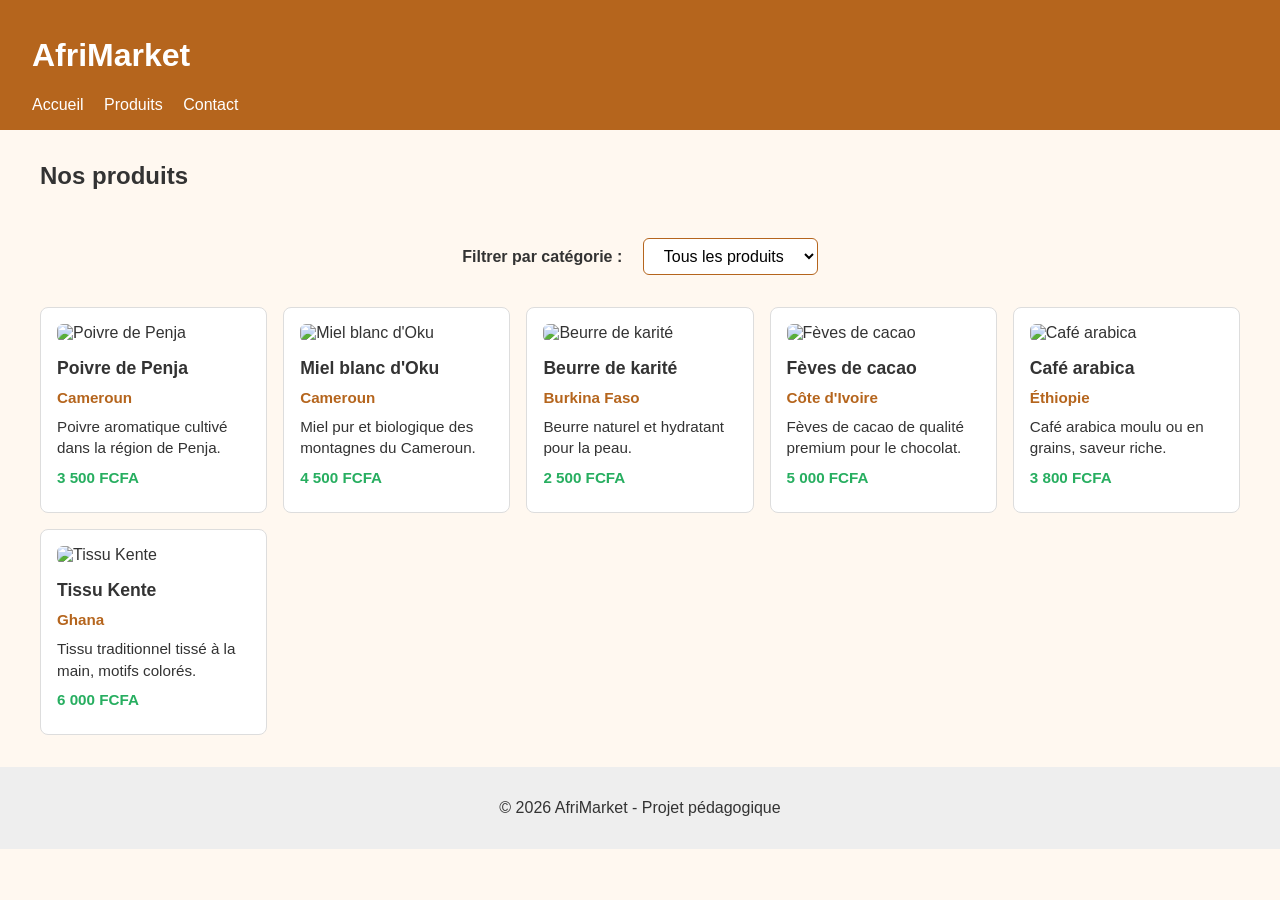
==== produits.html @ 3fc7bf44 "feat: filtre des produits par catégorie" ====
<!DOCTYPE html>
<html lang="fr">
<head>
  <meta charset="UTF-8">
  <meta name="viewport" content="width=device-width, initial-scale=1.0">
  <title>Produits - AfriMarket</title>
  <link rel="stylesheet" href="css/style.css">
</head>
<body>
  <header>
    <h1>AfriMarket</h1>
    <nav>
      <a href="index.html">Accueil</a>
      <a href="produits.html">Produits</a>
      <a href="contact.html">Contact</a>
    </nav>
  </header>
  <main>
    <section>
      <h2>Nos produits</h2>
      
      <div class="filtres">
        <label for="categorie">Filtrer par catégorie :</label>
        <select id="categorie">
          <option value="tous">Tous les produits</option>
          <option value="Épices">Épices</option>
          <option value="Alimentation">Alimentation</option>
          <option value="Beauté">Beauté</option>
          <option value="Boissons">Boissons</option>
          <option value="Artisanat">Artisanat</option>
        </select>
      </div>
      
      <article class="carte">
        <img src="images/poivre-penja.jpg" alt="Poivre de Penja">
        <h3>Poivre de Penja</h3>
        <p class="origine">Cameroun</p>
        <p>Poivre aromatique cultivé dans la région de Penja.</p>
        <p class="prix">3 500 FCFA</p>
      </article>

      <article class="carte">
        <img src="images/miel-oku.jpg" alt="Miel blanc d'Oku">
        <h3>Miel blanc d'Oku</h3>
        <p class="origine">Cameroun</p>
        <p>Miel pur et biologique des montagnes du Cameroun.</p>
        <p class="prix">4 500 FCFA</p>
      </article>

      <article class="carte">
        <img src="images/karite.jpg" alt="Beurre de karité">
        <h3>Beurre de karité</h3>
        <p class="origine">Burkina Faso</p>
        <p>Beurre naturel et hydratant pour la peau.</p>
        <p class="prix">2 500 FCFA</p>
      </article>

      <article class="carte">
        <img src="images/cacao.jpg" alt="Fèves de cacao">
        <h3>Fèves de cacao</h3>
        <p class="origine">Côte d'Ivoire</p>
        <p>Fèves de cacao de qualité premium pour le chocolat.</p>
        <p class="prix">5 000 FCFA</p>
      </article>

      <article class="carte">
        <img src="images/cafe.jpg" alt="Café arabica">
        <h3>Café arabica</h3>
        <p class="origine">Éthiopie</p>
        <p>Café arabica moulu ou en grains, saveur riche.</p>
        <p class="prix">3 800 FCFA</p>
      </article>

      <article class="carte">
        <img src="images/kente.jpg" alt="Tissu Kente">
        <h3>Tissu Kente</h3>
        <p class="origine">Ghana</p>
        <p>Tissu traditionnel tissé à la main, motifs colorés.</p>
        <p class="prix">6 000 FCFA</p>
      </article>
    </section>
  </main>
  <footer><p>&copy; 2026 AfriMarket - Projet pédagogique</p></footer>
  <script src="js/produits.js"></script>
  <script src="js/filtre.js"></script>
</body>
</html>
---- css/style.css ----
:root { 
  --couleur-principale: #b5651d; 
  --fond: #fff8f0; 
} 
body { 
  font-family: Arial, sans-serif; 
  margin: 0; 
  background: var(--fond); 
  color: #333; 
} 
header { 
  background: var(--couleur-principale); 
  color: white; 
  padding: 1rem 2rem; 
} 
nav a { 
  color: white; 
  margin-right: 1rem; 
  text-decoration: none; 
} 
.hero { 
  text-align: center; 
  padding: 3rem 1rem; 
} 
.bouton { 
  background: var(--couleur-principale); 
  color: white; 
  padding: .7rem 1.2rem; 
  border-radius: 6px; 
  text-decoration: none; 
} 
footer { 
  text-align: center; 
  padding: 1rem; 
  background: #eee; 
}

/* Grille des produits */
.grille, section:not(.hero):not(.contact) {
  display: grid;
  grid-template-columns: repeat(auto-fill, minmax(220px, 1fr));
  gap: 1rem;
  padding: 2rem 1rem;
  max-width: 1200px;
  margin: 0 auto;
}

section:not(.hero):not(.contact) h2 {
  grid-column: 1 / -1;
  margin: 0 0 1rem 0;
}

/* Cartes produits */
.carte {
  border: 1px solid #ddd;
  border-radius: 8px;
  padding: 1rem;
  background: white;
  transition: transform 0.3s, box-shadow 0.3s;
  text-decoration: none;
  color: inherit;
}

.carte:hover {
  transform: translateY(-5px);
  box-shadow: 0 8px 16px rgba(0, 0, 0, 0.15);
}

.carte img {
  width: 100%;
  height: 150px;
  object-fit: cover;
  border-radius: 6px;
  margin-bottom: 0.5rem;
}

.carte h3 {
  margin: 0.5rem 0;
  font-size: 1.1rem;
}

.origine {
  color: #b5651d;
  font-weight: bold;
  font-size: 0.9rem;
  margin: 0.3rem 0;
}

.prix {
  color: #27ae60;
  font-weight: bold;
  font-size: 1.1rem;
  margin: 0.5rem 0 0 0;
}

.carte p {
  margin: 0.5rem 0;
  font-size: 0.95rem;
  line-height: 1.4;
}


/* Filtres */
.filtres {
  padding: 1rem 2rem;
  text-align: center;
  grid-column: 1 / -1;
}

.filtres label {
  margin-right: 1rem;
  font-weight: bold;
}

.filtres select {
  padding: 0.5rem 1rem;
  font-size: 1rem;
  border-radius: 6px;
  border: 1px solid #b5651d;
  cursor: pointer;
  background-color: white;
}
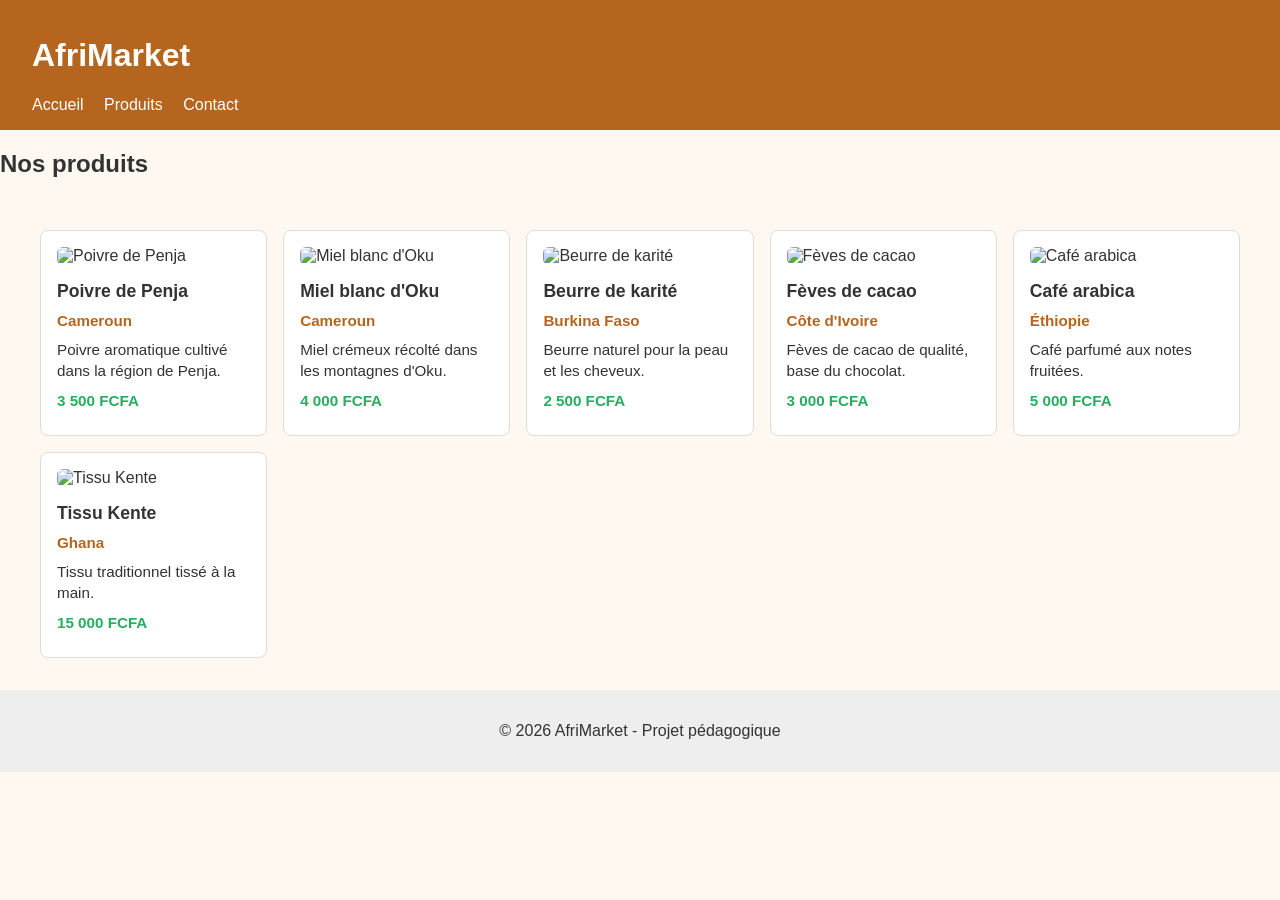
==== commit 96efa509: "feat: page produits avec six produits statiques" ====
--- a/produits.html
+++ b/produits.html
@@ -1,87 +1,72 @@
 <!DOCTYPE html>
 <html lang="fr">
+
 <head>
-  <meta charset="UTF-8">
-  <meta name="viewport" content="width=device-width, initial-scale=1.0">
-  <title>Produits - AfriMarket</title>
-  <link rel="stylesheet" href="css/style.css">
+    <meta charset="UTF-8">
+    <meta name="viewport" content="width=device-width, initial-scale=1.0">
+    <title>Produits - AfriMarket</title>
+    <link rel="stylesheet" href="css/style.css">
 </head>
+
 <body>
-  <header>
-    <h1>AfriMarket</h1>
-    <nav>
-      <a href="index.html">Accueil</a>
-      <a href="produits.html">Produits</a>
-      <a href="contact.html">Contact</a>
-    </nav>
-  </header>
-  <main>
-    <section>
-      <h2>Nos produits</h2>
-      
-      <div class="filtres">
-        <label for="categorie">Filtrer par catégorie :</label>
-        <select id="categorie">
-          <option value="tous">Tous les produits</option>
-          <option value="Épices">Épices</option>
-          <option value="Alimentation">Alimentation</option>
-          <option value="Beauté">Beauté</option>
-          <option value="Boissons">Boissons</option>
-          <option value="Artisanat">Artisanat</option>
-        </select>
-      </div>
-      
-      <article class="carte">
-        <img src="images/poivre-penja.jpg" alt="Poivre de Penja">
-        <h3>Poivre de Penja</h3>
-        <p class="origine">Cameroun</p>
-        <p>Poivre aromatique cultivé dans la région de Penja.</p>
-        <p class="prix">3 500 FCFA</p>
-      </article>
+    <header>
+        <h1>AfriMarket</h1>
+        <nav>
+            <a href="index.html">Accueil</a>
+            <a href="produits.html">Produits</a>
+            <a href="contact.html">Contact</a>
+        </nav>
+    </header>
+    <main>
+        <h2>Nos produits</h2>
+        <div class="grille">
+            <article class="carte">
+                <img src="images/Poivre de Penja.jpg" alt="Poivre de Penja">
+                <h3>Poivre de Penja</h3>
+                <p class="origine">Cameroun</p>
+                <p>Poivre aromatique cultivé dans la région de Penja.</p>
+                <p class="prix">3 500 FCFA</p>
+            </article>
+            <article class="carte">
+                <img src="images/Miel blanc d'Oku.jpg" alt="Miel blanc d'Oku">
+                <h3>Miel blanc d'Oku</h3>
+                <p class="origine">Cameroun</p>
+                <p>Miel crémeux récolté dans les montagnes d'Oku.</p>
+                <p class="prix">4 000 FCFA</p>
+            </article>
+            <article class="carte">
+                <img src="images/Beurre de karité.jpg" alt="Beurre de karité">
+                <h3>Beurre de karité</h3>
+                <p class="origine">Burkina Faso</p>
+                <p>Beurre naturel pour la peau et les cheveux.</p>
+                <p class="prix">2 500 FCFA</p>
+            </article>
+            <article class="carte">
+                <img src="images/Fèves de cacao.jpg" alt="Fèves de cacao">
+                <h3>Fèves de cacao</h3>
+                <p class="origine">Côte d'Ivoire</p>
+                <p>Fèves de cacao de qualité, base du chocolat.</p>
+                <p class="prix">3 000 FCFA</p>
+            </article>
+            <article class="carte">
+                <img src="images/Café arabica.jpg" alt="Café arabica">
+                <h3>Café arabica</h3>
+                <p class="origine">Éthiopie</p>
+                <p>Café parfumé aux notes fruitées.</p>
+                <p class="prix">5 000 FCFA</p>
+            </article>
+            <article class="carte">
+                <img src="images/Tissu Kente.jpg" alt="Tissu Kente">
+                <h3>Tissu Kente</h3>
+                <p class="origine">Ghana</p>
+                <p>Tissu traditionnel tissé à la main.</p>
+                <p class="prix">15 000 FCFA</p>
+            </article>
+        </div>
+    </main>
+    <footer>
+        <p>&copy; 2026 AfriMarket - Projet pédagogique</p>
+    </footer>
+</body>
 
-      <article class="carte">
-        <img src="images/miel-oku.jpg" alt="Miel blanc d'Oku">
-        <h3>Miel blanc d'Oku</h3>
-        <p class="origine">Cameroun</p>
-        <p>Miel pur et biologique des montagnes du Cameroun.</p>
-        <p class="prix">4 500 FCFA</p>
-      </article>
-
-      <article class="carte">
-        <img src="images/karite.jpg" alt="Beurre de karité">
-        <h3>Beurre de karité</h3>
-        <p class="origine">Burkina Faso</p>
-        <p>Beurre naturel et hydratant pour la peau.</p>
-        <p class="prix">2 500 FCFA</p>
-      </article>
-
-      <article class="carte">
-        <img src="images/cacao.jpg" alt="Fèves de cacao">
-        <h3>Fèves de cacao</h3>
-        <p class="origine">Côte d'Ivoire</p>
-        <p>Fèves de cacao de qualité premium pour le chocolat.</p>
-        <p class="prix">5 000 FCFA</p>
-      </article>
-
-      <article class="carte">
-        <img src="images/cafe.jpg" alt="Café arabica">
-        <h3>Café arabica</h3>
-        <p class="origine">Éthiopie</p>
-        <p>Café arabica moulu ou en grains, saveur riche.</p>
-        <p class="prix">3 800 FCFA</p>
-      </article>
-
-      <article class="carte">
-        <img src="images/kente.jpg" alt="Tissu Kente">
-        <h3>Tissu Kente</h3>
-        <p class="origine">Ghana</p>
-        <p>Tissu traditionnel tissé à la main, motifs colorés.</p>
-        <p class="prix">6 000 FCFA</p>
-      </article>
-    </section>
-  </main>
-  <footer><p>&copy; 2026 AfriMarket - Projet pédagogique</p></footer>
-  <script src="js/produits.js"></script>
-  <script src="js/filtre.js"></script>
-</body>
-</html>
+</html>
--- a/css/style.css
+++ b/css/style.css
@@ -120,3 +120,156 @@
   cursor: pointer;
   background-color: white;
 }
+
+
+/* Adaptation aux écrans mobiles */
+@media (max-width: 768px) {
+  header {
+    padding: 1rem;
+  }
+
+  nav a {
+    display: inline-block;
+    margin: 0.5rem 0.5rem 0.5rem 0;
+    padding: 0.3rem 0.5rem;
+  }
+}
+
+@media (max-width: 600px) {
+  header {
+    text-align: center;
+    padding: 0.5rem 1rem;
+  }
+  
+  h1 {
+    font-size: 1.5rem;
+    margin: 0;
+  }
+  
+  nav {
+    margin-top: 0.5rem;
+  }
+  
+  nav a {
+    display: block;
+    margin: 0.3rem 0;
+    padding: 0.5rem;
+  }
+  
+  .grille, section:not(.hero):not(.contact) {
+    grid-template-columns: 1fr;
+    padding: 1rem 0.5rem;
+  }
+  
+  .hero {
+    padding: 2rem 0.5rem;
+  }
+  
+  .hero h2 {
+    font-size: 1.5rem;
+  }
+  
+  .carte {
+    padding: 0.8rem;
+  }
+
+  .filtres {
+    padding: 1rem 0.5rem;
+    flex-direction: column;
+  }
+
+  .filtres label {
+    display: block;
+    margin: 0.5rem 0;
+  }
+
+  .filtres select {
+    width: 100%;
+    max-width: 100%;
+  }
+
+  form input,
+  form textarea,
+  form button {
+    width: 100%;
+    max-width: none;
+  }
+
+  .contact {
+    padding: 1rem 0.5rem;
+  }
+}
+
+
+/* Formulaire de contact */
+.contact {
+  max-width: 600px;
+  margin: 2rem auto;
+  padding: 2rem;
+}
+
+.form-group {
+  margin-bottom: 1.5rem;
+  text-align: left;
+}
+
+form label {
+  display: block;
+  margin-bottom: 0.5rem;
+  font-weight: bold;
+  color: #333;
+}
+
+form label span {
+  color: #e74c3c;
+}
+
+form input,
+form textarea {
+  width: 100%;
+  max-width: 500px;
+  padding: 0.7rem;
+  font-size: 1rem;
+  border: 1px solid #b5651d;
+  border-radius: 6px;
+  font-family: Arial, sans-serif;
+  box-sizing: border-box;
+}
+
+form input:focus,
+form textarea:focus {
+  outline: 3px solid #b5651d;
+  outline-offset: 2px;
+}
+
+form textarea {
+  resize: vertical;
+}
+
+form button {
+  background: var(--couleur-principale);
+  color: white;
+  padding: 0.7rem 2rem;
+  font-size: 1rem;
+  border: none;
+  border-radius: 6px;
+  cursor: pointer;
+  transition: background 0.3s;
+  font-weight: bold;
+}
+
+form button:hover {
+  background: #8b4513;
+}
+
+form button:focus {
+  outline: 3px solid #b5651d;
+  outline-offset: 2px;
+}
+
+form small {
+  display: block;
+  margin-top: 0.3rem;
+  font-size: 0.85rem;
+  color: #666;
+}
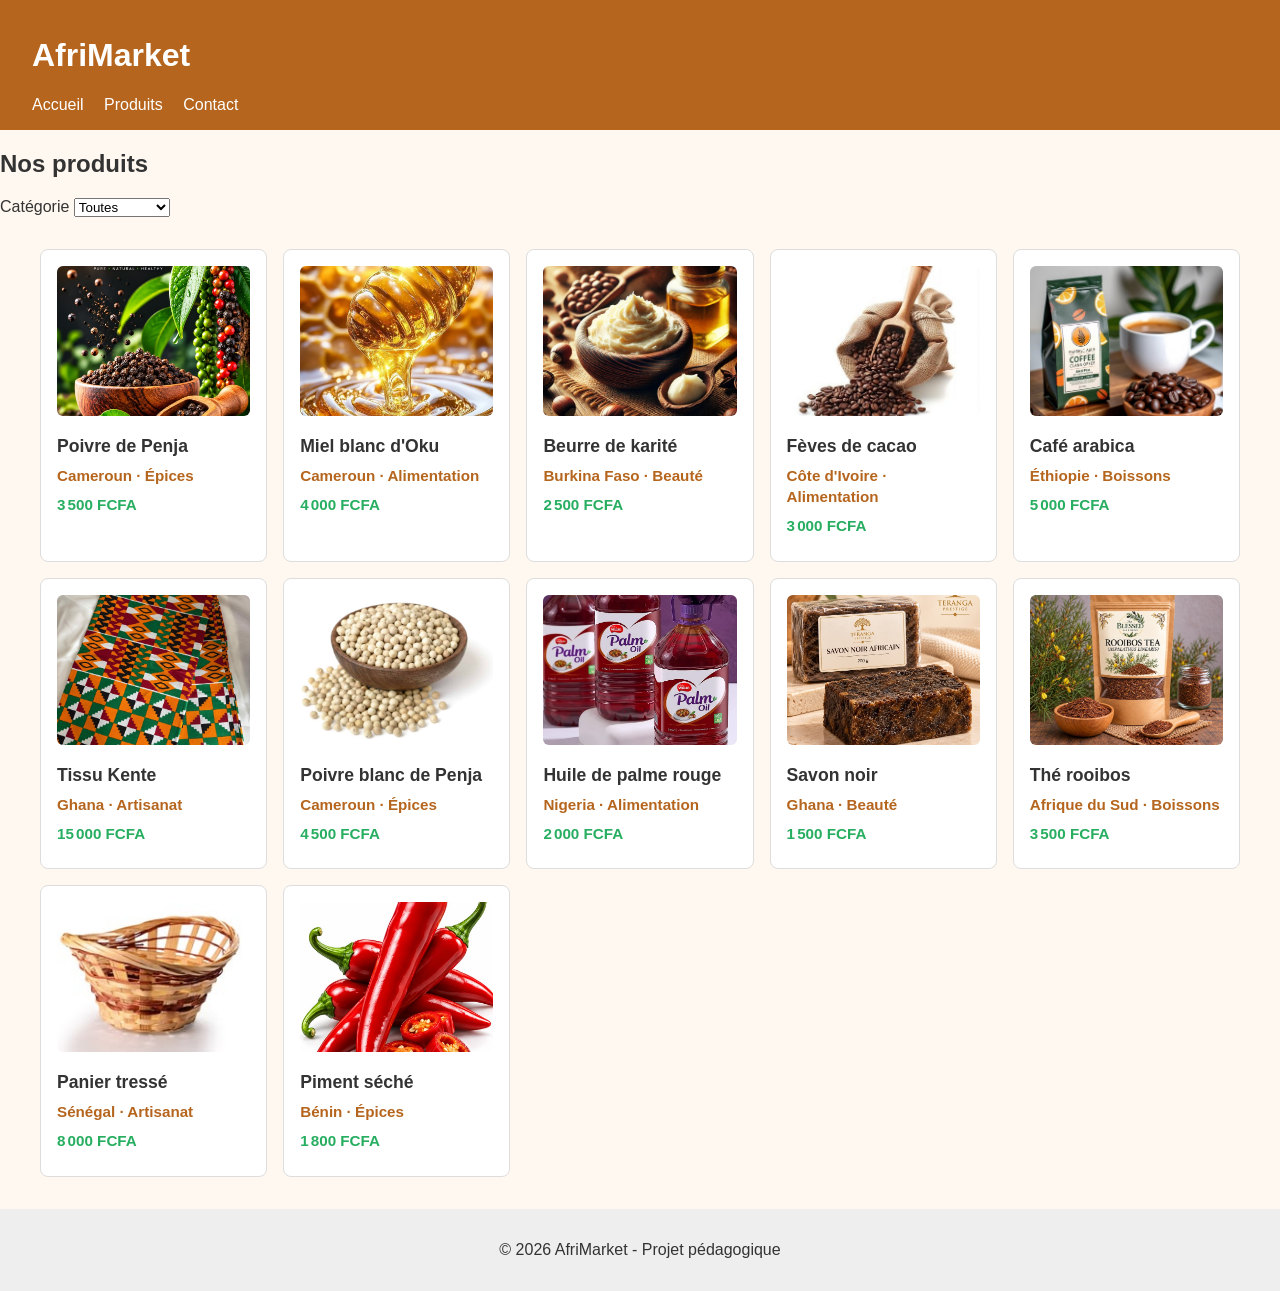
==== commit 54d8117a: "feat: affichage dynamique des produits avec fetch" ====
--- a/produits.html
+++ b/produits.html
@@ -19,54 +19,22 @@
     </header>
     <main>
         <h2>Nos produits</h2>
-        <div class="grille">
-            <article class="carte">
-                <img src="images/Poivre de Penja.jpg" alt="Poivre de Penja">
-                <h3>Poivre de Penja</h3>
-                <p class="origine">Cameroun</p>
-                <p>Poivre aromatique cultivé dans la région de Penja.</p>
-                <p class="prix">3 500 FCFA</p>
-            </article>
-            <article class="carte">
-                <img src="images/Miel blanc d'Oku.jpg" alt="Miel blanc d'Oku">
-                <h3>Miel blanc d'Oku</h3>
-                <p class="origine">Cameroun</p>
-                <p>Miel crémeux récolté dans les montagnes d'Oku.</p>
-                <p class="prix">4 000 FCFA</p>
-            </article>
-            <article class="carte">
-                <img src="images/Beurre de karité.jpg" alt="Beurre de karité">
-                <h3>Beurre de karité</h3>
-                <p class="origine">Burkina Faso</p>
-                <p>Beurre naturel pour la peau et les cheveux.</p>
-                <p class="prix">2 500 FCFA</p>
-            </article>
-            <article class="carte">
-                <img src="images/Fèves de cacao.jpg" alt="Fèves de cacao">
-                <h3>Fèves de cacao</h3>
-                <p class="origine">Côte d'Ivoire</p>
-                <p>Fèves de cacao de qualité, base du chocolat.</p>
-                <p class="prix">3 000 FCFA</p>
-            </article>
-            <article class="carte">
-                <img src="images/Café arabica.jpg" alt="Café arabica">
-                <h3>Café arabica</h3>
-                <p class="origine">Éthiopie</p>
-                <p>Café parfumé aux notes fruitées.</p>
-                <p class="prix">5 000 FCFA</p>
-            </article>
-            <article class="carte">
-                <img src="images/Tissu Kente.jpg" alt="Tissu Kente">
-                <h3>Tissu Kente</h3>
-                <p class="origine">Ghana</p>
-                <p>Tissu traditionnel tissé à la main.</p>
-                <p class="prix">15 000 FCFA</p>
-            </article>
-        </div>
+        <label for="categorie">Catégorie</label>
+        <select id="categorie">
+            <option value="tous">Toutes</option>
+            <option value="Épices">Épices</option>
+            <option value="Alimentation">Alimentation</option>
+            <option value="Beauté">Beauté</option>
+            <option value="Boissons">Boissons</option>
+            <option value="Artisanat">Artisanat</option>
+        </select>
+        <div id="liste-produits" class="grille"></div>
     </main>
     <footer>
         <p>&copy; 2026 AfriMarket - Projet pédagogique</p>
     </footer>
+    <script src="js/produits.js"></script>
+    <script src="js/filtre.js"></script>
 </body>
 
 </html>
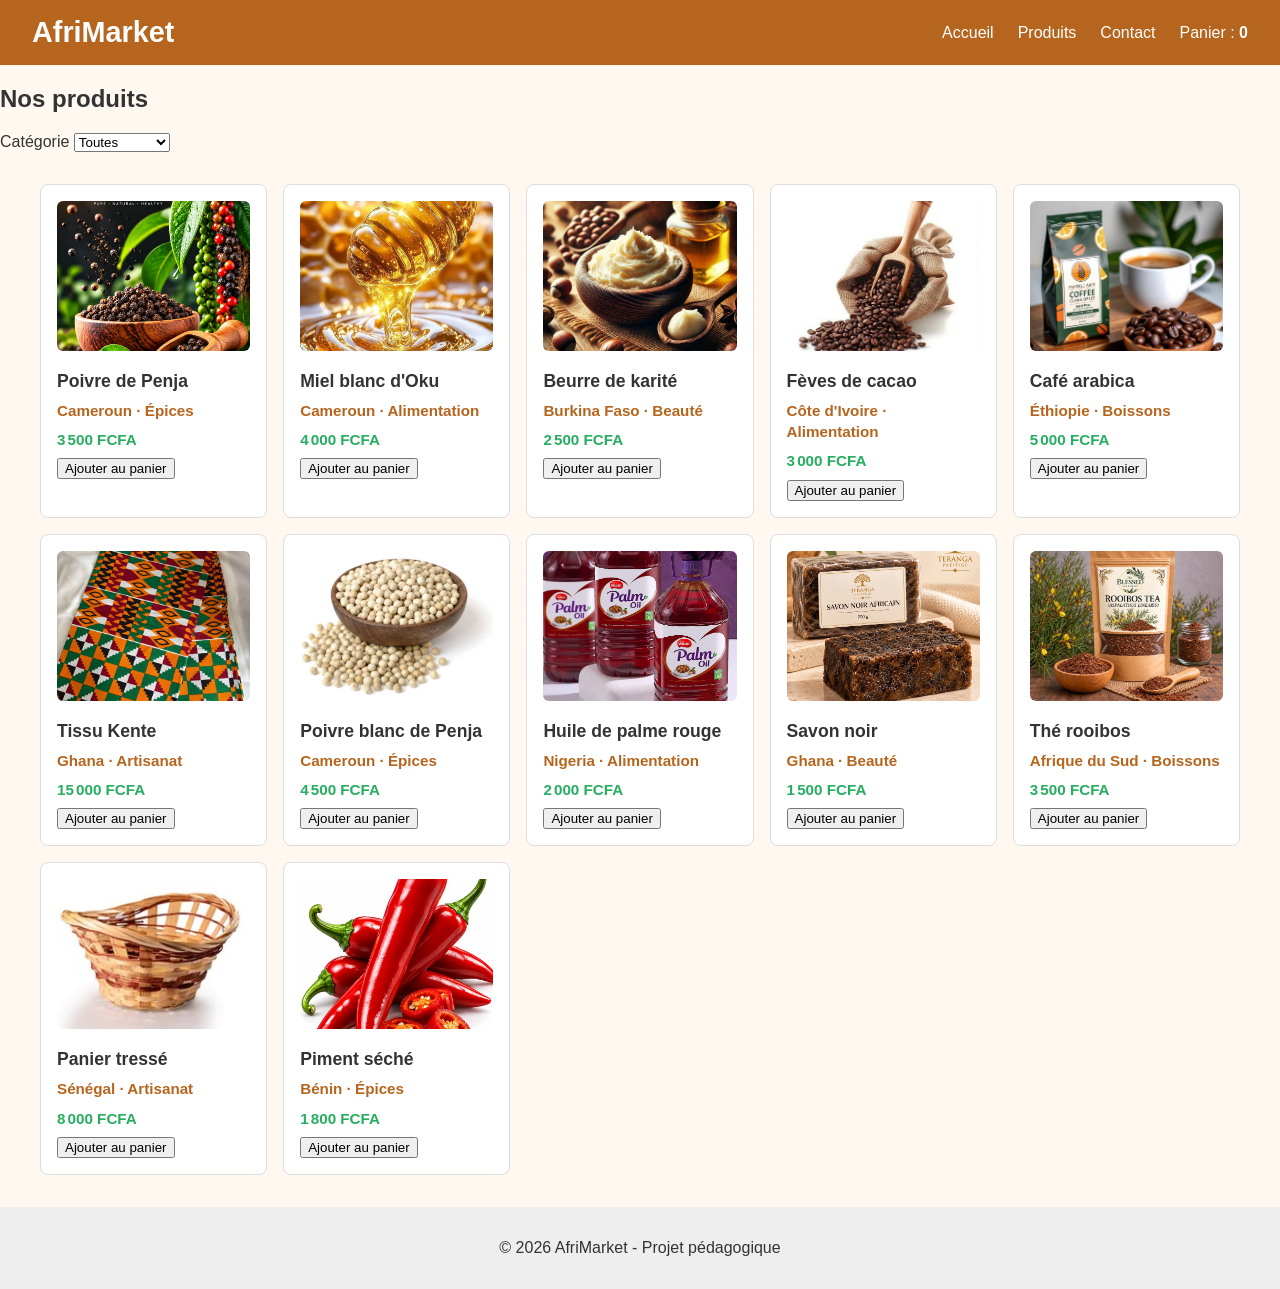
==== commit d4f38ad7: "feat: mini-panier avec localStorage" ====
--- a/produits.html
+++ b/produits.html
@@ -15,6 +15,7 @@
             <a href="index.html">Accueil</a>
             <a href="produits.html">Produits</a>
             <a href="contact.html">Contact</a>
+            <span>Panier : <strong id="compteur-panier">0</strong></span>
         </nav>
     </header>
     <main>
@@ -35,6 +36,7 @@
     </footer>
     <script src="js/produits.js"></script>
     <script src="js/filtre.js"></script>
+    <script src="js/panier.js"></script>
 </body>
 
 </html>
--- a/css/style.css
+++ b/css/style.css
@@ -11,12 +11,31 @@
 header { 
   background: var(--couleur-principale); 
   color: white; 
-  padding: 1rem 2rem; 
-} 
+  padding: 1rem 2rem;
+  display: flex;
+  justify-content: space-between;
+  align-items: center;
+}
+
+header h1 {
+  margin: 0;
+  font-size: 1.8rem;
+}
+
+nav {
+  display: flex;
+  gap: 1.5rem;
+}
+
 nav a { 
   color: white; 
-  margin-right: 1rem; 
-  text-decoration: none; 
+  text-decoration: none;
+  font-weight: 500;
+  transition: opacity 0.3s;
+}
+
+nav a:hover {
+  opacity: 0.8;
 } 
 .hero { 
   text-align: center; 
@@ -34,6 +53,7 @@
   padding: 1rem; 
   background: #eee; 
 }
+
 
 /* Grille des produits */
 .grille, section:not(.hero):not(.contact) {
@@ -125,13 +145,25 @@
 /* Adaptation aux écrans mobiles */
 @media (max-width: 768px) {
   header {
+    flex-direction: column;
+    text-align: center;
+    gap: 1rem;
     padding: 1rem;
   }
 
+  header h1 {
+    font-size: 1.5rem;
+  }
+
+  nav {
+    flex-direction: column;
+    gap: 0.5rem;
+    width: 100%;
+  }
+
   nav a {
-    display: inline-block;
-    margin: 0.5rem 0.5rem 0.5rem 0;
-    padding: 0.3rem 0.5rem;
+    display: block;
+    padding: 0.5rem;
   }
 }
 
